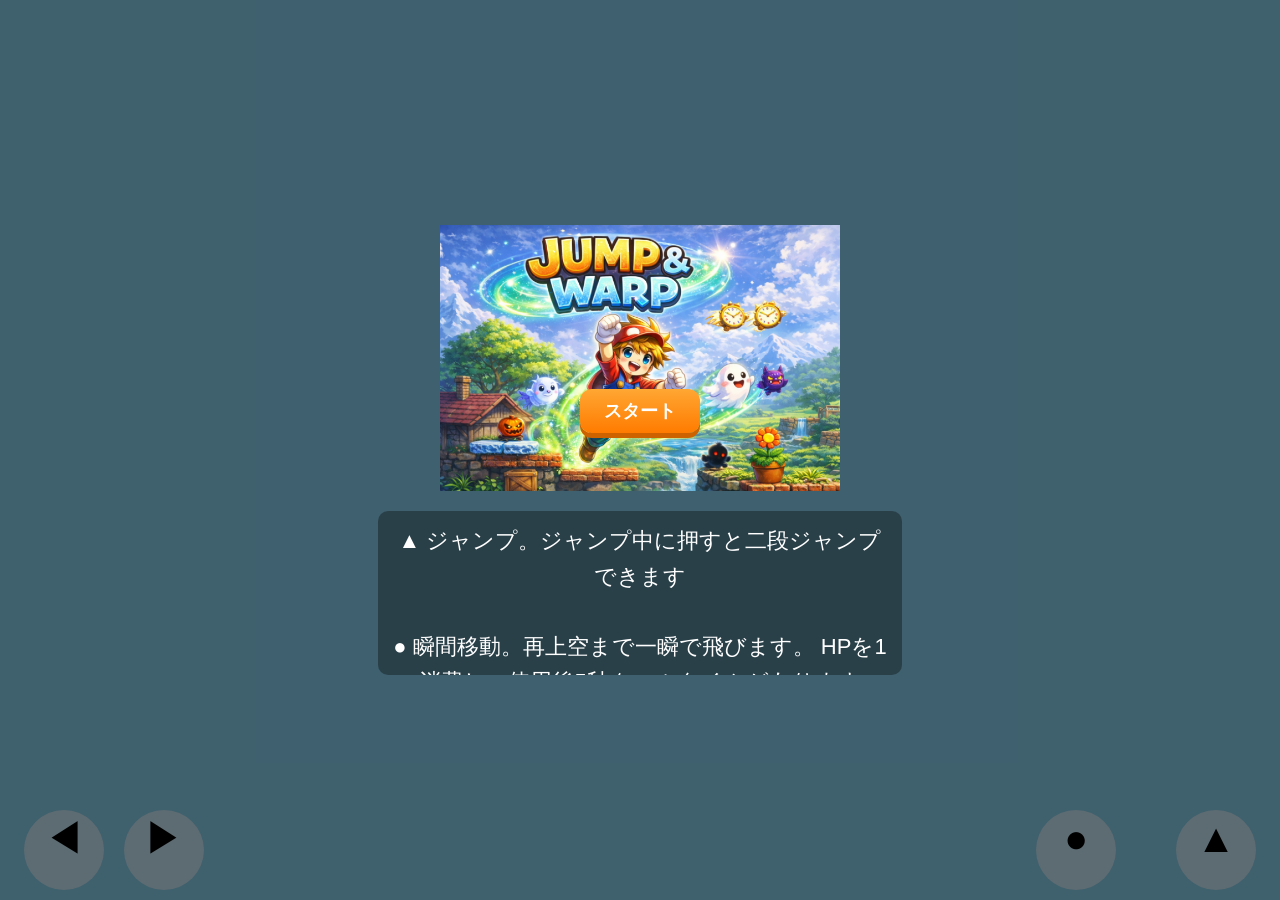
==== Jump_Game/index.html @ dbfe7de2 "a" ====
<!doctype html>
<html lang="ja">
<head>
<meta charset="utf-8"/>

<meta name="viewport"
content="width=device-width,initial-scale=1,maximum-scale=1,user-scalable=no">

<title>3ステージ マリオ型ゲーム</title>

<style>

:root{
  --controller-height:180px;
}

body{
  margin:0;
  background:#87CEEB;
  font-family:sans-serif;
}

/* ===============================
   ゲーム画面
================================ */

canvas{
  display:block;
  margin:0 auto;
  width:90vw;
  height:auto;
  max-height:calc(100vh - var(--controller-height));
}

#hud{
  display:none;
}

/* ===============================
   コントローラー
================================ */

#controller{

  position:fixed;
  left:0;
  bottom:0;

  width:100vw;
  height:var(--controller-height);

  display:flex;
  justify-content:space-between;
  align-items:center;

  padding:0 24px;
  box-sizing:border-box;

  z-index:2000;

}

#moveButtons{
  display:flex;
  gap:20px;
}

#jump{
  margin-left:-20px;
}

/* ===============================
   操作ボタン
================================ */

.btn{

  width:80px;
  height:80px;

  background:#ffffff88;

  border-radius:50%;

  font-size:48px;
  text-align:center;
  line-height:60px;

  user-select:none;
  -webkit-user-select:none;

  touch-action:none;

}

.btn:active{
  background:#ffffff44;
}

/* ===============================
   タイトル画面
================================ */

#titleScreen{

  position:fixed;
  top:0;
  left:0;

  width:100%;
  height:100%;

  background:#00000088;

  display:flex;
  flex-direction:column;

  align-items:center;
  justify-content:center;

  z-index:3000;

  color:#fff;
  text-align:center;

}

/* タイトル画像 */

.title-container{
  position:relative;
  display:inline-block;
}

.title-image{

  width:50vw;
  max-width:400px;

  display:block;

}

/* スタートボタン */

#startButton{

  position:absolute;

  left:50%;
  top:70%;

  transform:translate(-50%,-50%);

  background:linear-gradient(to bottom,#ffa733,#ff7b00);

  color:white;

  font-size:18px;

  padding:10px 24px;

  border:none;
  border-radius:12px;

  cursor:pointer;

  font-weight:bold;

  box-shadow:0 5px 0 #cc6200;

}

#startButton:active{

  transform:translate(-50%,-45%);
  box-shadow:0 0 0 #cc6200;

}

/* ===============================
   説明スクロール
================================ */

.instructions{

  width:80%;
  max-width:500px;

  height:160px;

  overflow-y:auto;

  margin-top:20px;

  font-size:22px;
  line-height:1.6;

  padding:12px;

  background:#00000055;
  border-radius:10px;

  -webkit-overflow-scrolling:touch;

  user-select:none;
  -webkit-user-select:none;
  -webkit-touch-callout:none;

  touch-action:pan-y;

}

/* スクロールバー表示 */

.instructions::-webkit-scrollbar{
  width:10px;
}

.instructions::-webkit-scrollbar-thumb{
  background:#ffffffaa;
  border-radius:10px;
}

.instructions::-webkit-scrollbar-track{
  background:#00000033;
}

/* ===============================
   横向き対応
================================ */

@media (orientation:landscape){

:root{
  --controller-height:100px;
}

.btn{

  width:80px;
  height:80px;

  font-size:40px;
  line-height:56px;

}

.instructions{
  height:140px;
}

}

</style>
</head>

<body>

<div id="titleScreen">

<div class="title-container">

<img src="./images/graphics/title.png"
class="title-image">

<button id="startButton">
スタート
</button>

</div>

<div class="instructions">

<div>
▲ ジャンプ。ジャンプ中に押すと二段ジャンプできます
</div>

<br>

<div>
● 瞬間移動。再上空まで一瞬で飛びます。  
HPを1消費し、使用後5秒クールタイムがあります
</div>

<br>

<div>
スマホ横向き推奨
</div>

</div>

</div>

<canvas id="game" width="960" height="540"></canvas>

<div id="hud"></div>

<div id="controller">

<div id="moveButtons">
<div id="left" class="btn">◀</div>
<div id="right" class="btn">▶</div>
</div>

<div style="display:flex; gap:80px;">
<div id="b" class="btn">●</div>
<div id="jump" class="btn">▲</div>
</div>

</div>

<script type="module" src="js/main.js"></script>

</body>
</html>
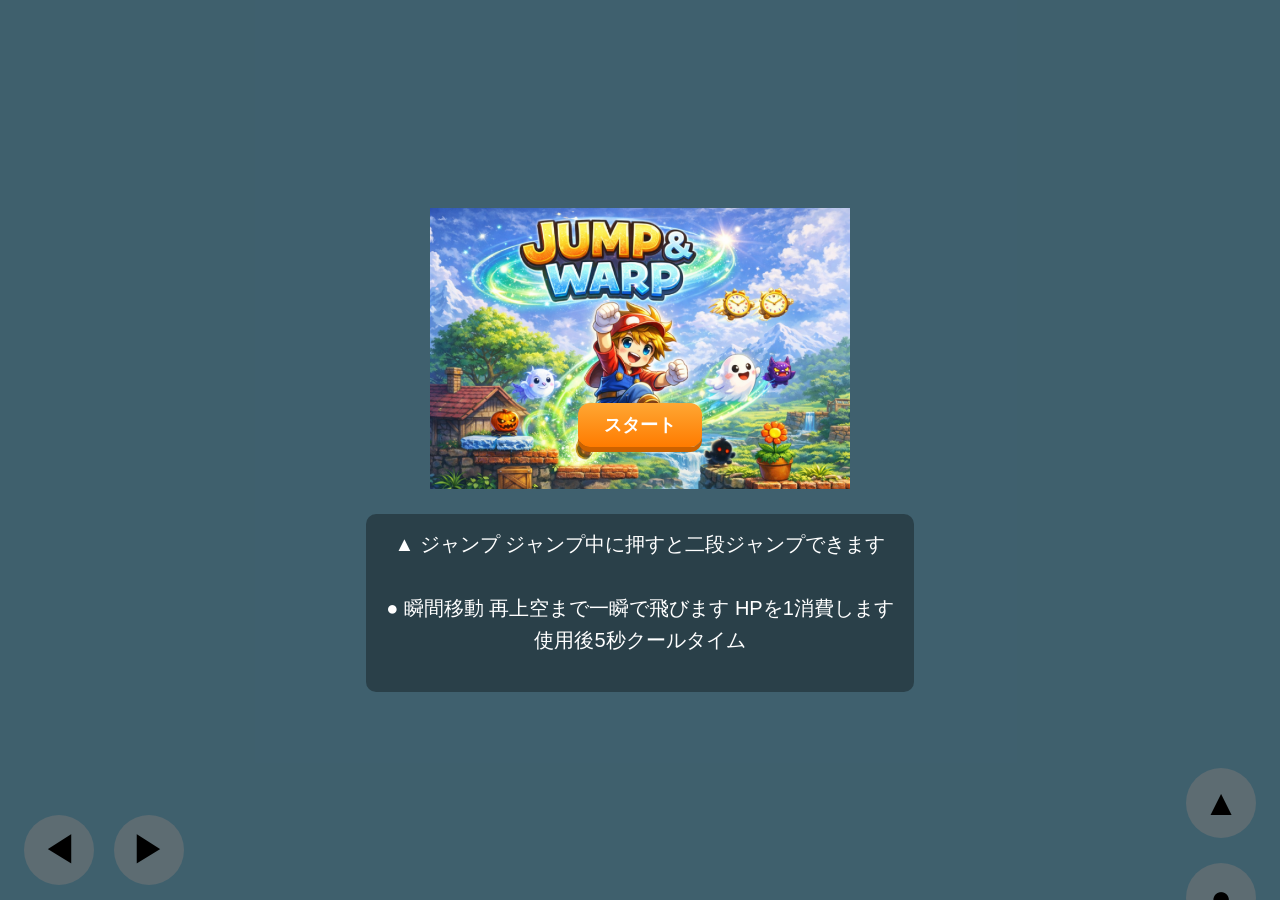
==== commit fc3c2c47: "a" ====
--- a/Jump_Game/index.html
+++ b/Jump_Game/index.html
@@ -1,7 +1,7 @@
 <!doctype html>
 <html lang="ja">
 <head>
-<meta charset="utf-8"/>
+<meta charset="utf-8">
 
 <meta name="viewport"
 content="width=device-width,initial-scale=1,maximum-scale=1,user-scalable=no">
@@ -9,6 +9,10 @@
 <title>3ステージ マリオ型ゲーム</title>
 
 <style>
+
+/* ===============================
+基本設定
+================================ */
 
 :root{
   --controller-height:180px;
@@ -18,10 +22,11 @@
   margin:0;
   background:#87CEEB;
   font-family:sans-serif;
-}
-
-/* ===============================
-   ゲーム画面
+  overflow:hidden;
+}
+
+/* ===============================
+ゲーム画面
 ================================ */
 
 canvas{
@@ -37,7 +42,7 @@
 }
 
 /* ===============================
-   コントローラー
+コントローラー
 ================================ */
 
 #controller{
@@ -57,7 +62,6 @@
   box-sizing:border-box;
 
   z-index:2000;
-
 }
 
 #moveButtons{
@@ -65,12 +69,8 @@
   gap:20px;
 }
 
-#jump{
-  margin-left:-20px;
-}
-
-/* ===============================
-   操作ボタン
+/* ===============================
+操作ボタン
 ================================ */
 
 .btn{
@@ -79,18 +79,16 @@
   height:80px;
 
   background:#ffffff88;
-
   border-radius:50%;
 
-  font-size:48px;
+  font-size:42px;
   text-align:center;
-  line-height:60px;
+  line-height:80px;
 
   user-select:none;
   -webkit-user-select:none;
 
   touch-action:none;
-
 }
 
 .btn:active{
@@ -98,23 +96,18 @@
 }
 
 /* ===============================
-   タイトル画面
+タイトル画面
 ================================ */
 
 #titleScreen{
 
   position:fixed;
-  top:0;
-  left:0;
-
-  width:100%;
-  height:100%;
+  inset:0;
 
   background:#00000088;
 
   display:flex;
   flex-direction:column;
-
   align-items:center;
   justify-content:center;
 
@@ -122,23 +115,19 @@
 
   color:#fff;
   text-align:center;
-
-}
-
-/* タイトル画像 */
+}
+
+/* タイトル画像 + ボタン */
 
 .title-container{
   position:relative;
-  display:inline-block;
+  width:60vw;
+  max-width:420px;
 }
 
 .title-image{
-
-  width:50vw;
-  max-width:400px;
-
+  width:100%;
   display:block;
-
 }
 
 /* スタートボタン */
@@ -146,57 +135,51 @@
 #startButton{
 
   position:absolute;
-
   left:50%;
-  top:70%;
-
-  transform:translate(-50%,-50%);
-
-  background:linear-gradient(to bottom,#ffa733,#ff7b00);
-
+  bottom:15%;
+
+  transform:translateX(-50%);
+
+  background:linear-gradient(#ffa733,#ff7b00);
   color:white;
 
   font-size:18px;
-
-  padding:10px 24px;
+  padding:10px 26px;
 
   border:none;
   border-radius:12px;
 
+  font-weight:bold;
+
   cursor:pointer;
 
-  font-weight:bold;
-
   box-shadow:0 5px 0 #cc6200;
-
 }
 
 #startButton:active{
-
-  transform:translate(-50%,-45%);
+  transform:translate(-50%,4px);
   box-shadow:0 0 0 #cc6200;
-
-}
-
-/* ===============================
-   説明スクロール
+}
+
+/* ===============================
+説明スクロール
 ================================ */
 
 .instructions{
 
-  width:80%;
-  max-width:500px;
-
-  height:160px;
+  width:82%;
+  max-width:520px;
+
+  height:200px;
 
   overflow-y:auto;
 
-  margin-top:20px;
-
-  font-size:22px;
+  margin-top:25px;
+
+  font-size:20px;
   line-height:1.6;
 
-  padding:12px;
+  padding:14px;
 
   background:#00000055;
   border-radius:10px;
@@ -208,10 +191,9 @@
   -webkit-touch-callout:none;
 
   touch-action:pan-y;
-
-}
-
-/* スクロールバー表示 */
+}
+
+/* スクロールバー */
 
 .instructions::-webkit-scrollbar{
   width:10px;
@@ -219,7 +201,7 @@
 
 .instructions::-webkit-scrollbar-thumb{
   background:#ffffffaa;
-  border-radius:10px;
+  border-radius:8px;
 }
 
 .instructions::-webkit-scrollbar-track{
@@ -227,7 +209,7 @@
 }
 
 /* ===============================
-   横向き対応
+横向き対応
 ================================ */
 
 @media (orientation:landscape){
@@ -237,17 +219,14 @@
 }
 
 .btn{
-
-  width:80px;
-  height:80px;
-
-  font-size:40px;
-  line-height:56px;
-
+  width:70px;
+  height:70px;
+  line-height:70px;
+  font-size:36px;
 }
 
 .instructions{
-  height:140px;
+  height:150px;
 }
 
 }
@@ -257,12 +236,13 @@
 
 <body>
 
+<!-- タイトル画面 -->
+
 <div id="titleScreen">
 
 <div class="title-container">
 
-<img src="./images/graphics/title.png"
-class="title-image">
+<img src="./images/graphics/title.png" class="title-image">
 
 <button id="startButton">
 スタート
@@ -273,14 +253,17 @@
 <div class="instructions">
 
 <div>
-▲ ジャンプ。ジャンプ中に押すと二段ジャンプできます
+▲ ジャンプ  
+ジャンプ中に押すと二段ジャンプできます
 </div>
 
 <br>
 
 <div>
-● 瞬間移動。再上空まで一瞬で飛びます。  
-HPを1消費し、使用後5秒クールタイムがあります
+● 瞬間移動  
+再上空まで一瞬で飛びます  
+HPを1消費します  
+使用後5秒クールタイム
 </div>
 
 <br>
@@ -293,9 +276,13 @@
 
 </div>
 
+<!-- ゲーム画面 -->
+
 <canvas id="game" width="960" height="540"></canvas>
 
 <div id="hud"></div>
+
+<!-- コントローラー -->
 
 <div id="controller">
 
@@ -304,9 +291,9 @@
 <div id="right" class="btn">▶</div>
 </div>
 
-<div style="display:flex; gap:80px;">
+<div style="display:flex;flex-direction:column;gap:25px;">
+<div id="jump" class="btn">▲</div>
 <div id="b" class="btn">●</div>
-<div id="jump" class="btn">▲</div>
 </div>
 
 </div>
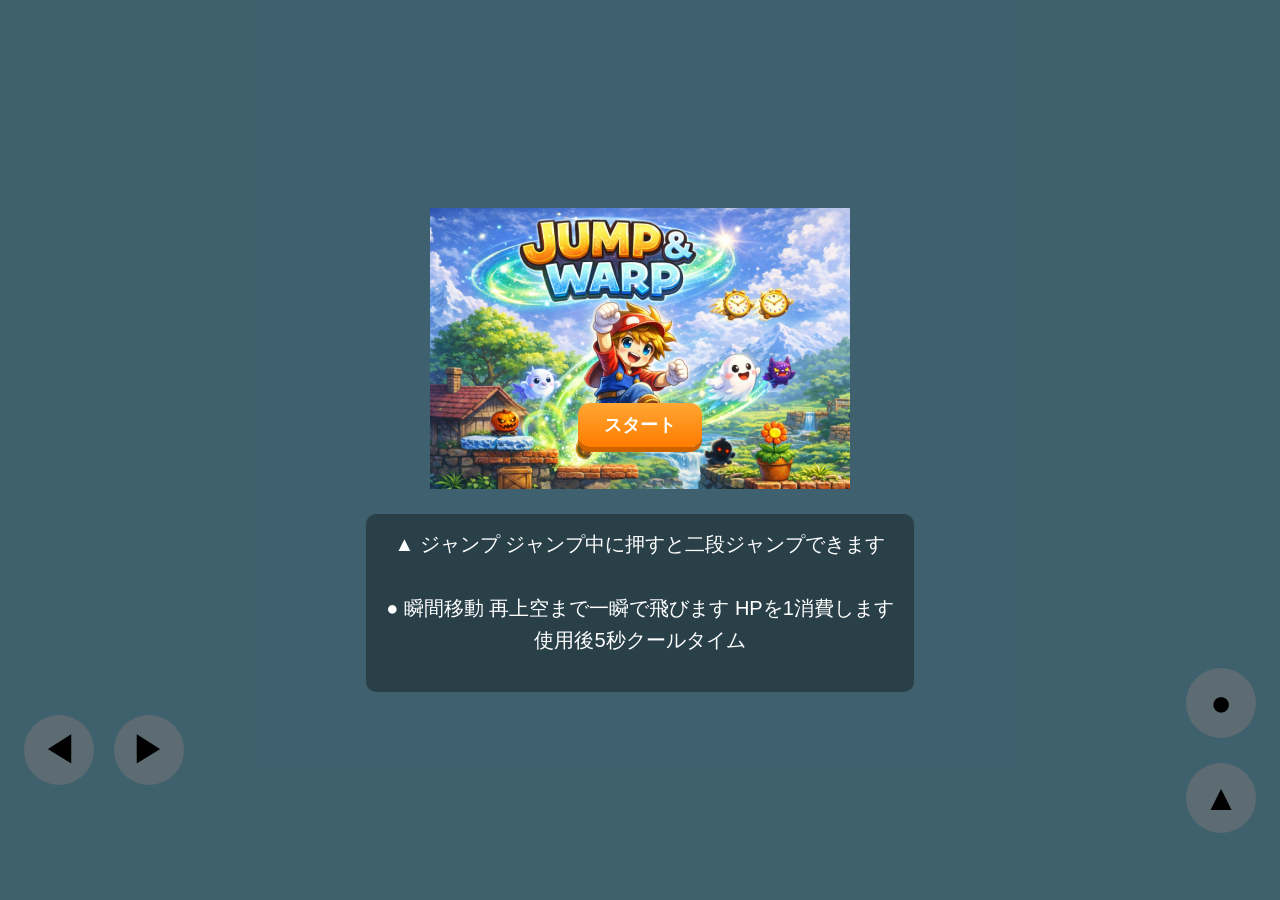
==== commit be7a0d80: "a" ====
--- a/Jump_Game/index.html
+++ b/Jump_Game/index.html
@@ -49,7 +49,7 @@
 
   position:fixed;
   left:0;
-  bottom:0;
+  bottom:100px;
 
   width:100vw;
   height:var(--controller-height);
@@ -196,7 +196,7 @@
 /* スクロールバー */
 
 .instructions::-webkit-scrollbar{
-  width:10px;
+  width:25px;
 }
 
 .instructions::-webkit-scrollbar-thumb{
@@ -292,8 +292,9 @@
 </div>
 
 <div style="display:flex;flex-direction:column;gap:25px;">
+  <div id="b" class="btn">●</div>
 <div id="jump" class="btn">▲</div>
-<div id="b" class="btn">●</div>
+
 </div>
 
 </div>
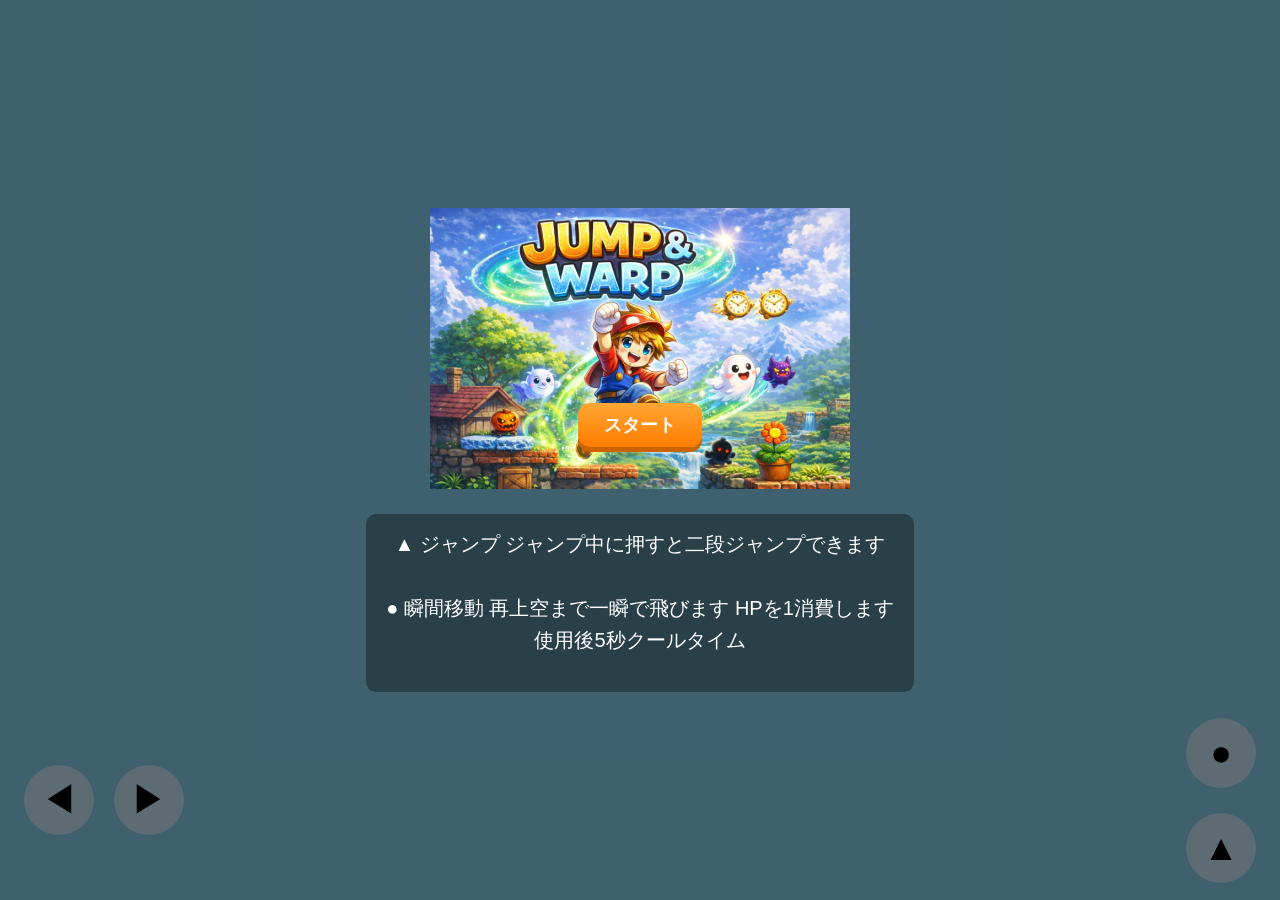
==== commit 0feae5b0: "a" ====
--- a/Jump_Game/index.html
+++ b/Jump_Game/index.html
@@ -49,7 +49,7 @@
 
   position:fixed;
   left:0;
-  bottom:100px;
+  bottom:50px;
 
   width:100vw;
   height:var(--controller-height);
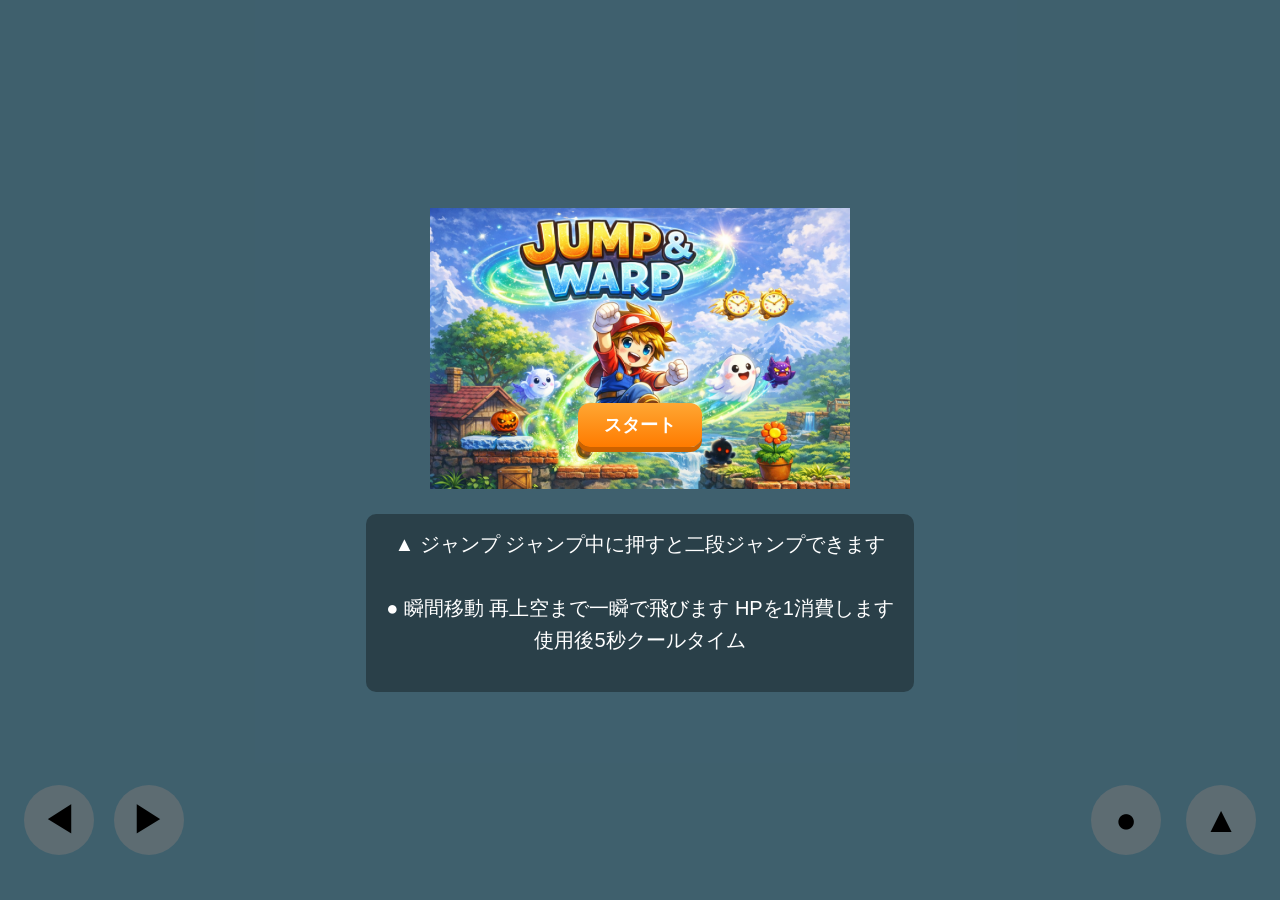
==== commit 7833e40d: "a" ====
--- a/Jump_Game/index.html
+++ b/Jump_Game/index.html
@@ -49,7 +49,7 @@
 
   position:fixed;
   left:0;
-  bottom:50px;
+  bottom:30px;
 
   width:100vw;
   height:var(--controller-height);
@@ -291,9 +291,10 @@
 <div id="right" class="btn">▶</div>
 </div>
 
-<div style="display:flex;flex-direction:column;gap:25px;">
+<div style="display:flex;flex-direction:row;gap:25px;">
   <div id="b" class="btn">●</div>
-<div id="jump" class="btn">▲</div>
+  <div id="jump" class="btn">▲</div>
+</div>
 
 </div>
 
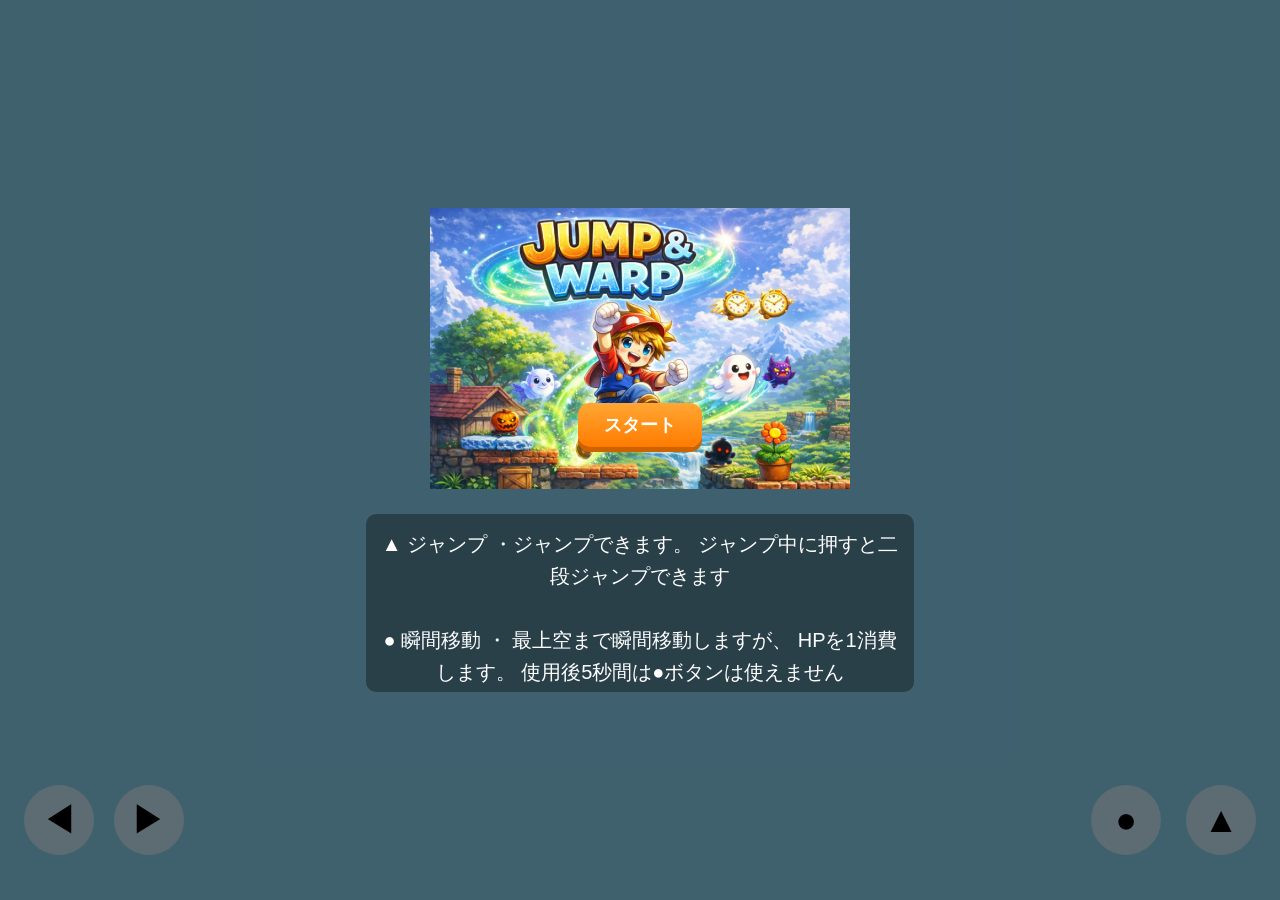
==== commit 267233be: "a" ====
--- a/Jump_Game/index.html
+++ b/Jump_Game/index.html
@@ -10,7 +10,7 @@
 
 <style>
 
-/* ===============================
+/*===============================
 基本設定
 ================================ */
 
@@ -253,17 +253,17 @@
 <div class="instructions">
 
 <div>
-▲ ジャンプ  
+▲ ジャンプ ・ジャンプできます。 
 ジャンプ中に押すと二段ジャンプできます
 </div>
 
 <br>
 
 <div>
-● 瞬間移動  
-再上空まで一瞬で飛びます  
-HPを1消費します  
-使用後5秒クールタイム
+● 瞬間移動 ・ 
+最上空まで瞬間移動しますが、  
+HPを1消費します。  
+使用後5秒間は●ボタンは使えません
 </div>
 
 <br>
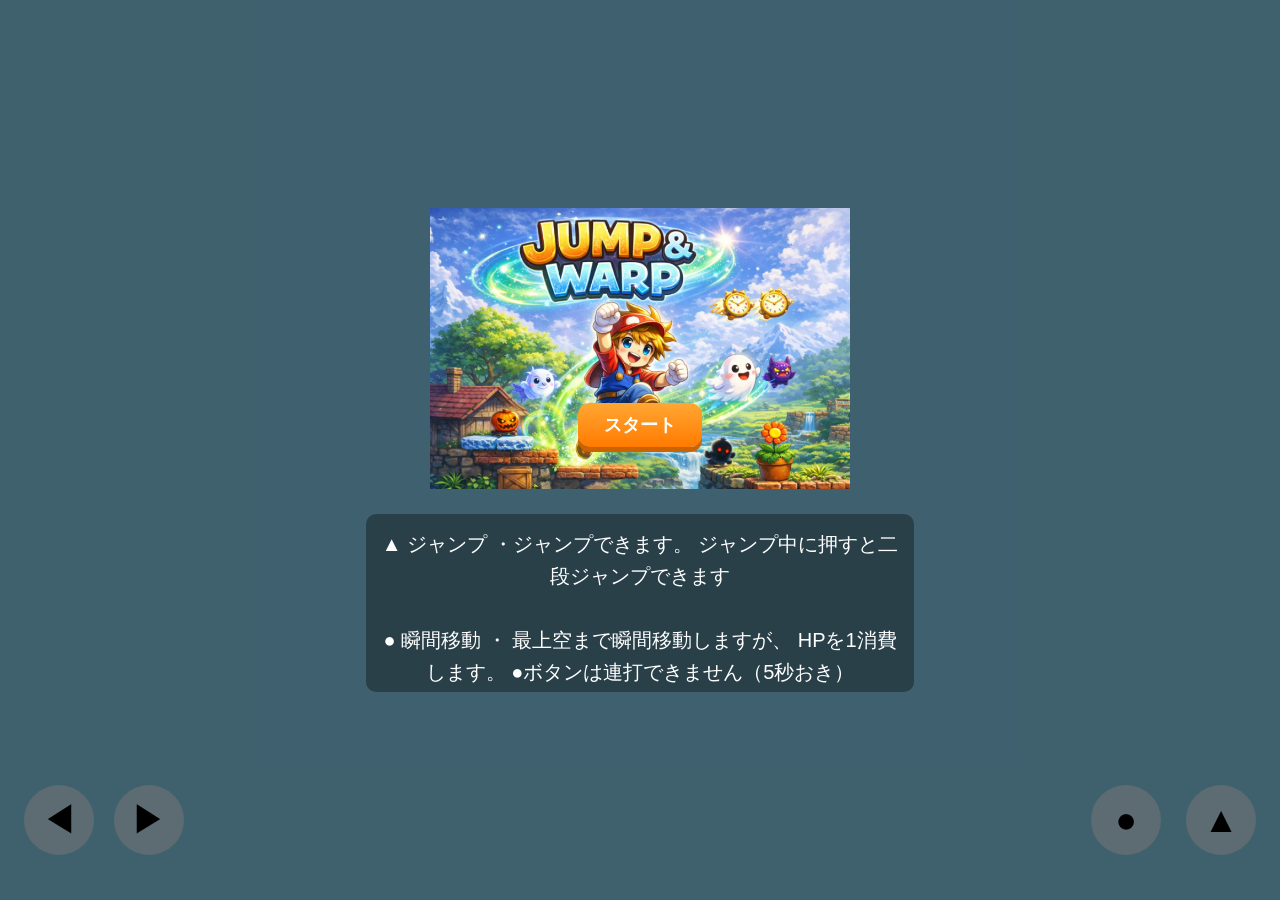
==== commit 180cfd02: "a" ====
--- a/Jump_Game/index.html
+++ b/Jump_Game/index.html
@@ -263,7 +263,7 @@
 ● 瞬間移動 ・ 
 最上空まで瞬間移動しますが、  
 HPを1消費します。  
-使用後5秒間は●ボタンは使えません
+●ボタンは連打できません（5秒おき）
 </div>
 
 <br>
